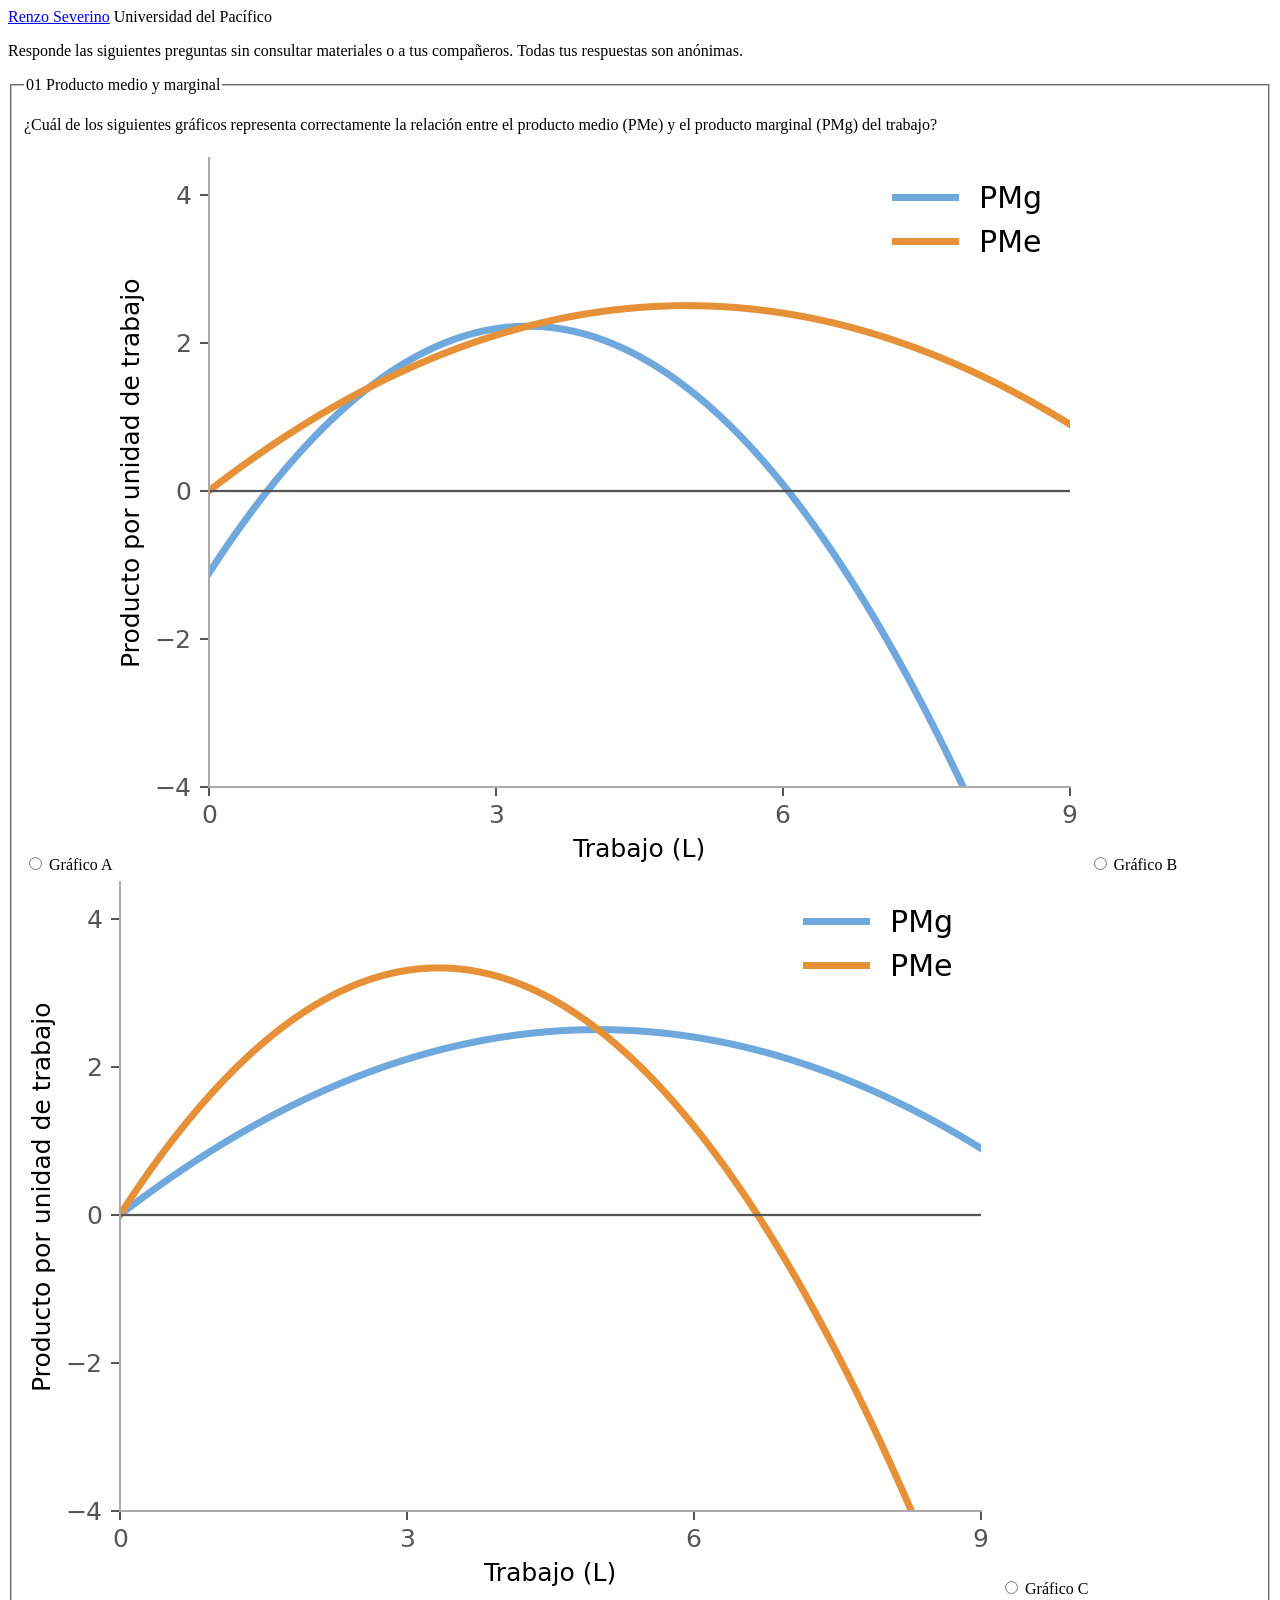
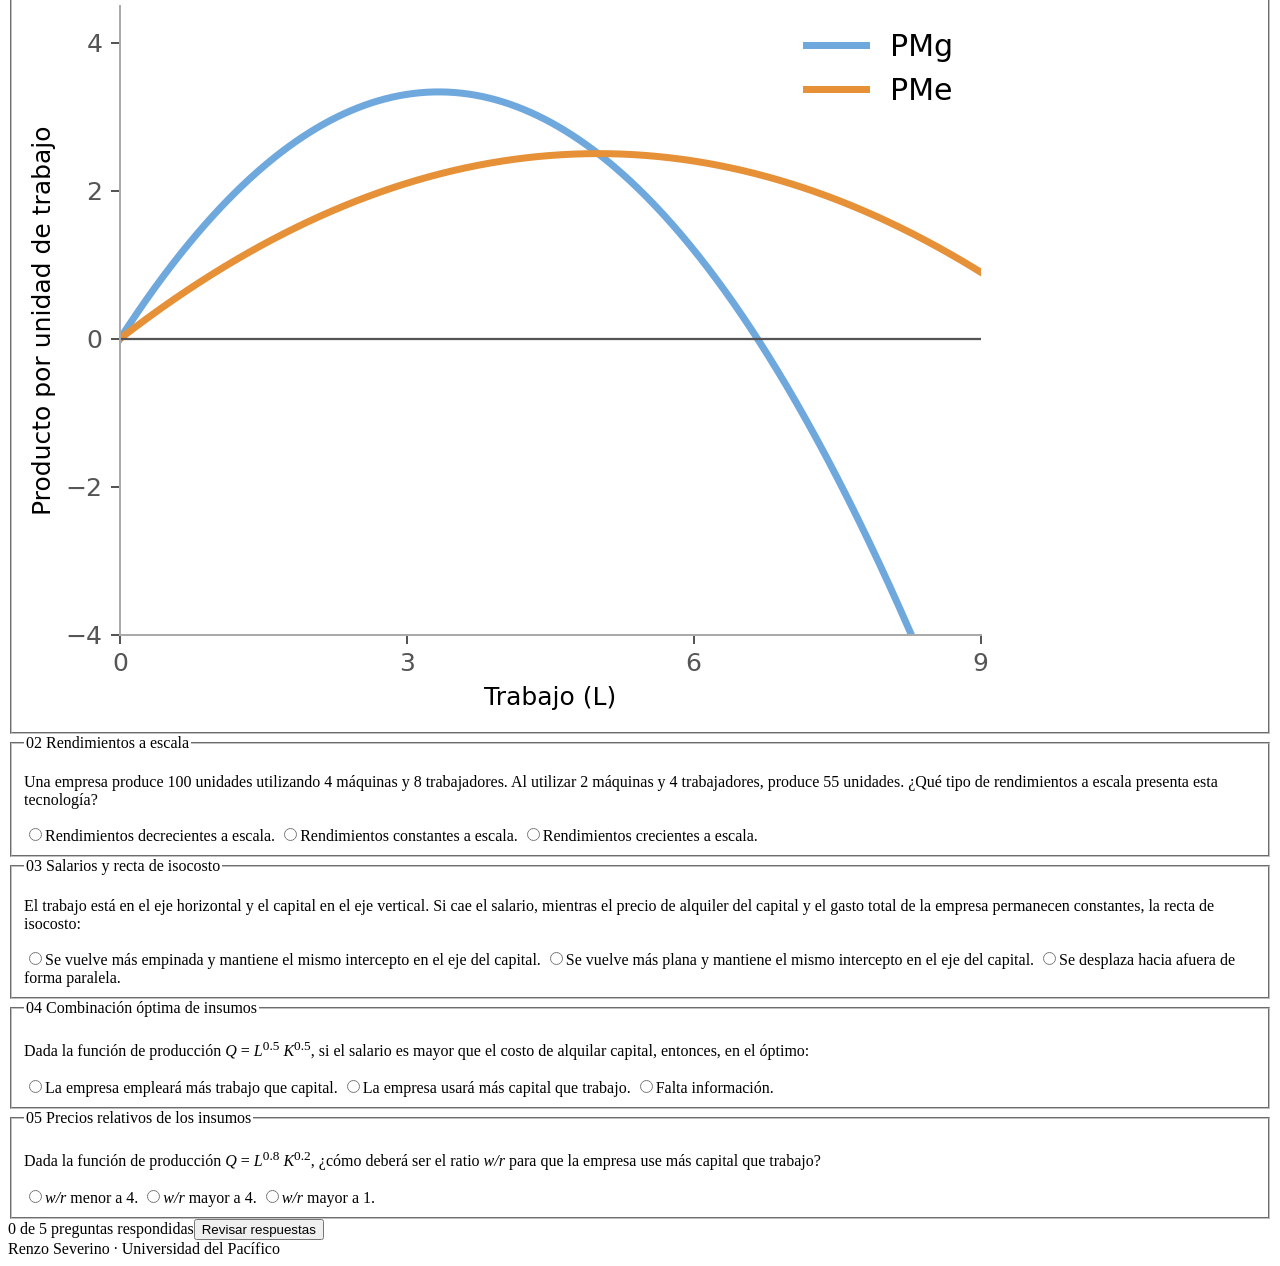
==== assessment_2.html @ eb01f208 "assess2_alpha" ====
<!doctype html>
<html lang="es">
<head>
  <meta charset="utf-8">
  <meta name="viewport" content="width=device-width, initial-scale=1">
  <meta name="color-scheme" content="light">
  <title>Teoría del productor | Renzo Severino</title>
  <link rel="preconnect" href="https://fonts.googleapis.com">
  <link rel="preconnect" href="https://fonts.gstatic.com" crossorigin>
  <link href="https://fonts.googleapis.com/css?family=Source+Sans+Pro:300,300i,400,400i&display=swap" rel="stylesheet">
  <link rel="stylesheet" href="assessment_2.css">
  <script src="assessment_2_config.js" defer></script>
  <script src="assessment_2.js" defer></script>
</head>
<body>
  <header class="masthead">
    <a href="https://renzoseverino.github.io/">Renzo Severino</a>
    <span>Universidad del Pacífico</span>
  </header>
  <main>
    <p>Responde las siguientes preguntas sin consultar materiales o a tus compañeros. Todas tus respuestas son anónimas.</p>
    <form id="quiz">
      <fieldset>
        <legend><span class="number">01</span> Producto medio y marginal</legend>
        <p class="prompt">¿Cuál de los siguientes gráficos representa correctamente la relación entre el producto medio (PMe) y el producto marginal (PMg) del trabajo?</p>
        <div class="graph-options">
          <label class="graph-option"><span class="option-heading"><input type="radio" name="q1" value="a" required> Gráfico A</span><img src="images/as1_1_c.png" alt="Gráfico A: curvas de PMe y PMg en función del trabajo." width="972" height="720"></label>
          <label class="graph-option"><span class="option-heading"><input type="radio" name="q1" value="b"> Gráfico B</span><img src="images/as1_1_a.png" alt="Gráfico B: curvas de PMe y PMg en función del trabajo." width="972" height="720"></label>
          <label class="graph-option"><span class="option-heading"><input type="radio" name="q1" value="c"> Gráfico C</span><img src="images/as1_1_b.png" alt="Gráfico C: curvas de PMe y PMg en función del trabajo." width="972" height="720"></label>
        </div>
      </fieldset>
      <fieldset>
        <legend><span class="number">02</span> Rendimientos a escala</legend>
        <p class="prompt">Una empresa produce 100 unidades utilizando 4 máquinas y 8 trabajadores. Al utilizar 2 máquinas y 4 trabajadores, produce 55 unidades. ¿Qué tipo de rendimientos a escala presenta esta tecnología?</p>
        <div class="choices">
          <label><input type="radio" name="q2" value="a" required><span>Rendimientos decrecientes a escala.</span></label>
          <label><input type="radio" name="q2" value="b"><span>Rendimientos constantes a escala.</span></label>
          <label><input type="radio" name="q2" value="c"><span>Rendimientos crecientes a escala.</span></label>
        </div>
      </fieldset>
      <fieldset>
        <legend><span class="number">03</span> Salarios y recta de isocosto</legend>
        <p class="prompt">El trabajo está en el eje horizontal y el capital en el eje vertical. Si cae el salario, mientras el precio de alquiler del capital y el gasto total de la empresa permanecen constantes, la recta de isocosto:</p>
        <div class="choices">
          <label><input type="radio" name="q3" value="a" required><span>Se vuelve más empinada y mantiene el mismo intercepto en el eje del capital.</span></label>
          <label><input type="radio" name="q3" value="b"><span>Se vuelve más plana y mantiene el mismo intercepto en el eje del capital.</span></label>
          <label><input type="radio" name="q3" value="c"><span>Se desplaza hacia afuera de forma paralela.</span></label>
        </div>
      </fieldset>
      <fieldset>
        <legend><span class="number">04</span> Combinación óptima de insumos</legend>
        <p class="prompt">Dada la función de producción <var>Q</var> = <var>L</var><sup>0.5</sup> <var>K</var><sup>0.5</sup>, si el salario es mayor que el costo de alquilar capital, entonces, en el óptimo:</p>
        <div class="choices">
          <label><input type="radio" name="q4" value="a" required><span>La empresa empleará más trabajo que capital.</span></label>
          <label><input type="radio" name="q4" value="b"><span>La empresa usará más capital que trabajo.</span></label>
          <label><input type="radio" name="q4" value="c"><span>Falta información.</span></label>
        </div>
      </fieldset>
      <fieldset>
        <legend><span class="number">05</span> Precios relativos de los insumos</legend>
        <p class="prompt">Dada la función de producción <var>Q</var> = <var>L</var><sup>0.8</sup> <var>K</var><sup>0.2</sup>, ¿cómo deberá ser el ratio <var>w/r</var> para que la empresa use más capital que trabajo?</p>
        <div class="choices">
          <label><input type="radio" name="q5" value="a" required><span><var>w/r</var> menor a 4.</span></label>
          <label><input type="radio" name="q5" value="b"><span><var>w/r</var> mayor a 4.</span></label>
          <label><input type="radio" name="q5" value="c"><span><var>w/r</var> mayor a 1.</span></label>
        </div>
      </fieldset>
      <div class="form-end"><span id="progress" role="status">0 de 5 preguntas respondidas</span><button type="submit">Revisar respuestas</button></div>
    </form>
    <section id="review" hidden aria-labelledby="review-title" tabindex="-1">
      <h2 id="review-title">Tus respuestas</h2>
      <dl id="review-answers"></dl>
      <p id="submission-status" class="draft-note" role="status">Las respuestas aún no se han enviado.</p>
      <button id="edit" type="button">Volver al quiz</button>
      <button id="send" type="button">Enviar respuestas</button>
    </section>
  </main>
  <footer>Renzo Severino · Universidad del Pacífico</footer>
</body>
</html>
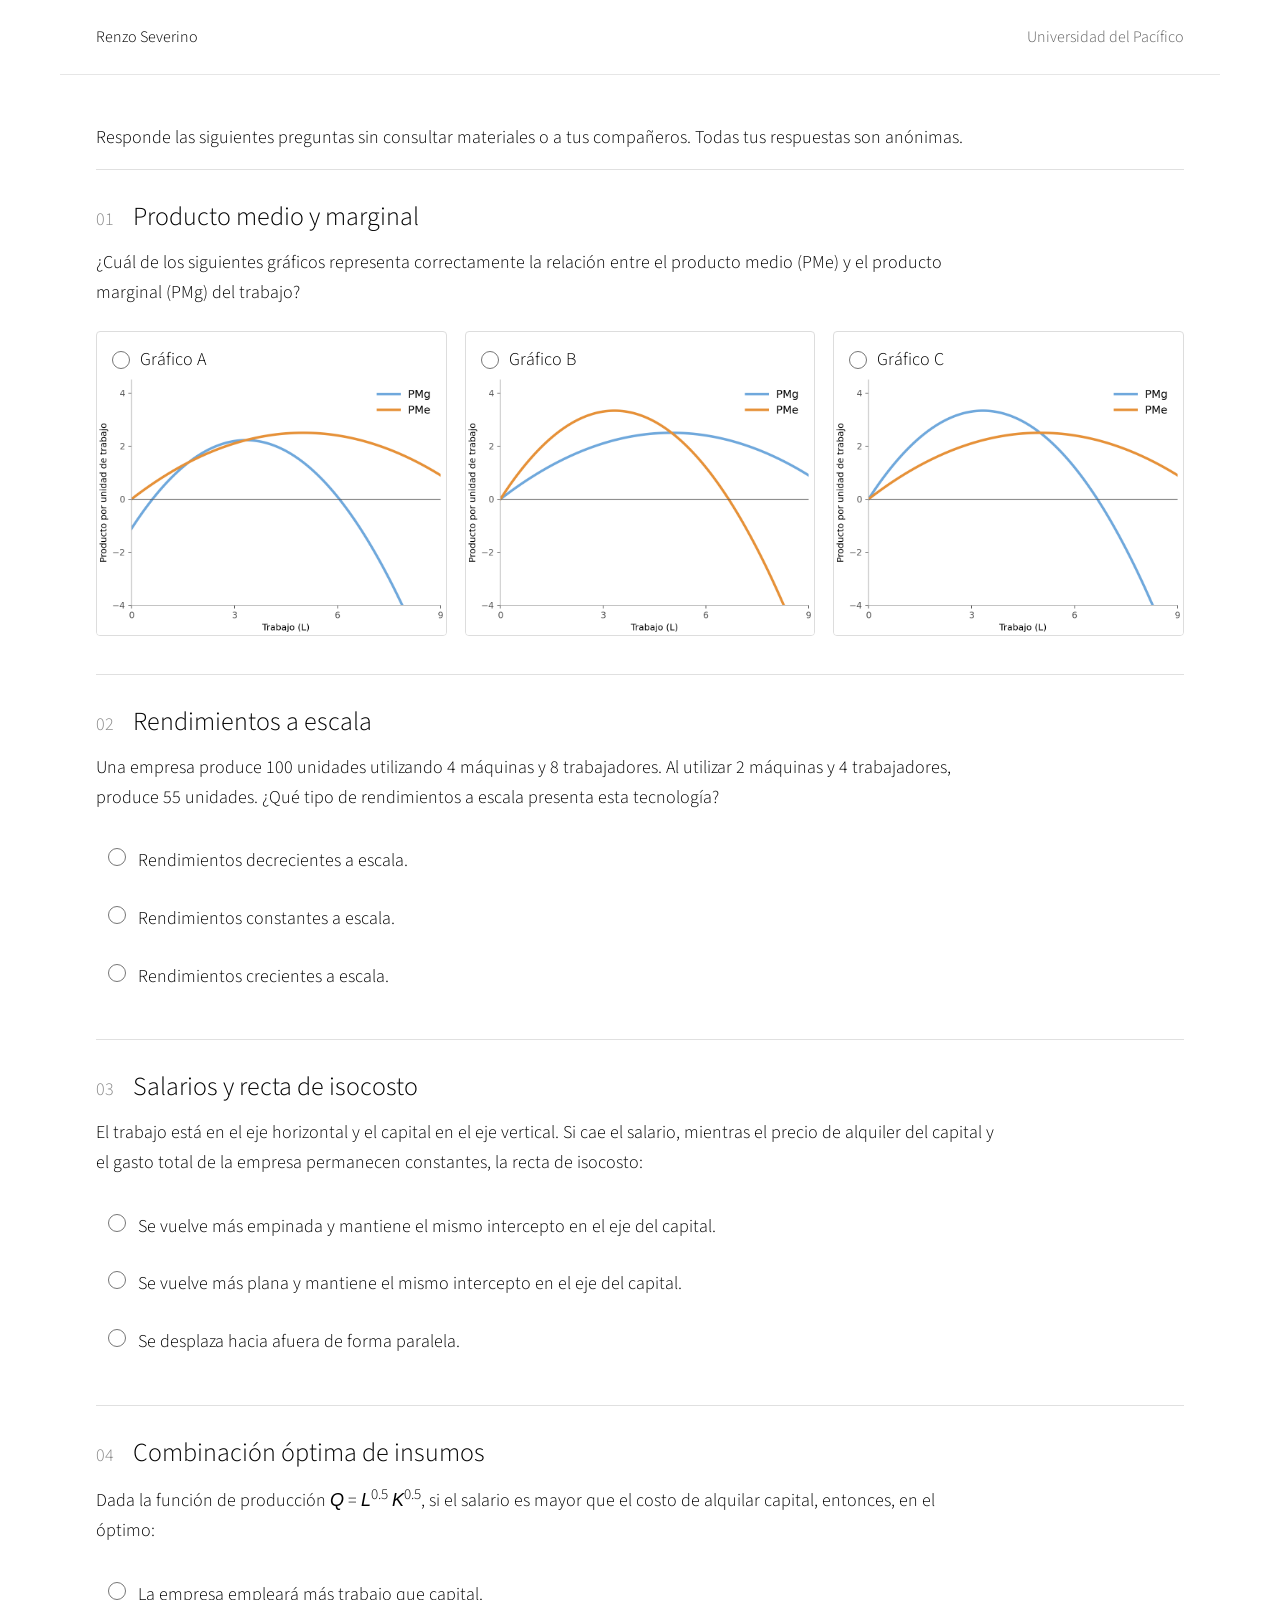
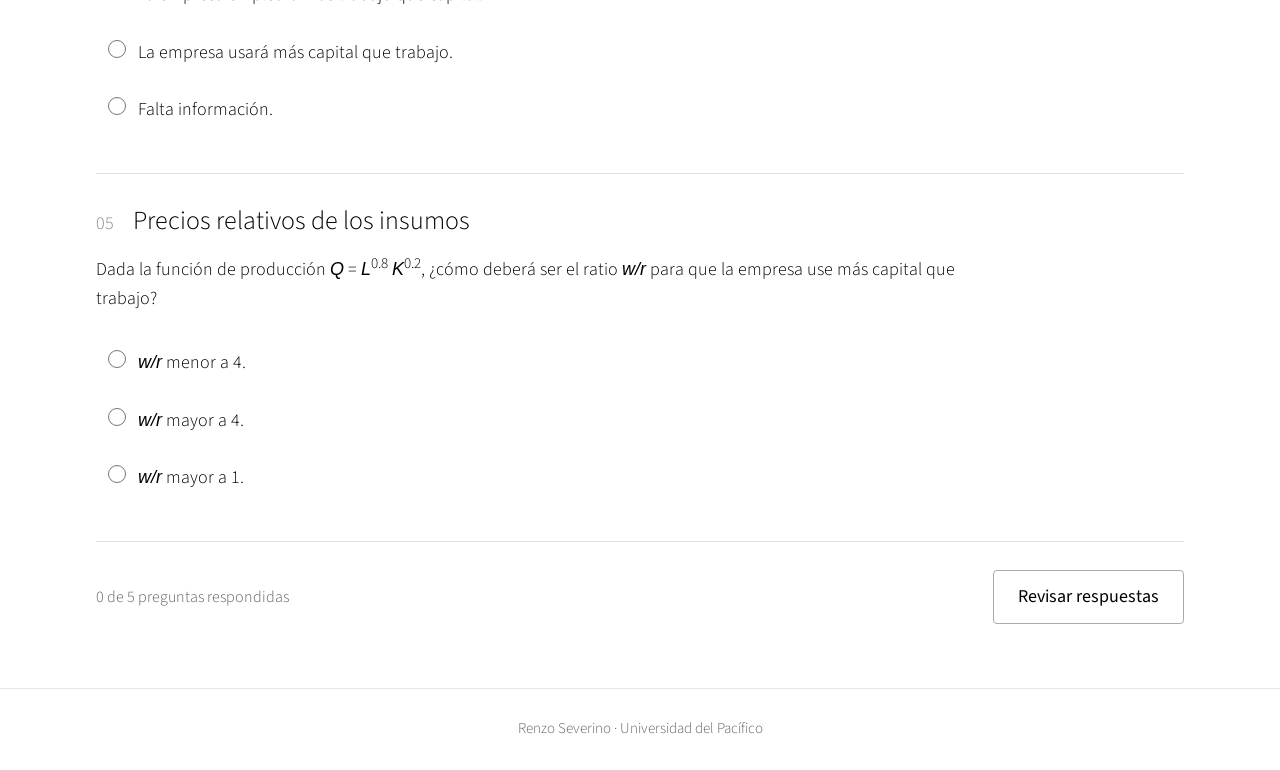
==== commit 4612d7ba: "new assessment" ====
--- a/assessment_2.html
+++ b/assessment_2.html
@@ -8,9 +8,9 @@
   <link rel="preconnect" href="https://fonts.googleapis.com">
   <link rel="preconnect" href="https://fonts.gstatic.com" crossorigin>
   <link href="https://fonts.googleapis.com/css?family=Source+Sans+Pro:300,300i,400,400i&display=swap" rel="stylesheet">
-  <link rel="stylesheet" href="assessment_2.css">
-  <script src="assessment_2_config.js" defer></script>
-  <script src="assessment_2.js" defer></script>
+  <link rel="stylesheet" href="assets/css/assessment_2.css">
+  <script src="assets/js/assessment_2_config.js" defer></script>
+  <script src="assets/js/assessment_2.js" defer></script>
 </head>
 <body>
   <header class="masthead">
--- a/assets/css/assessment_2.css
+++ b/assets/css/assessment_2.css
@@ -0,0 +1,60 @@
+:root { color: #000; background: #fff; font-family: "Source Sans Pro", Helvetica, sans-serif; font-weight: 300; font-size: 18px; line-height: 1.65; }
+* { box-sizing: border-box; }
+body { margin: 0; }
+a { color: inherit; text-underline-offset: 4px; }
+button, input { font: inherit; }
+.masthead { max-width: 1160px; margin: auto; padding: 24px 36px; display: flex; justify-content: space-between; gap: 20px; border-bottom: 1px solid #e6e6e6; font-size: 16px; }
+.masthead a { text-decoration: none; }
+.masthead span { color: #626262; }
+main { max-width: 1160px; margin: auto; padding: 48px 36px 64px; }
+.intro { margin-bottom: 36px; }
+.eyebrow { margin: 0 0 8px; color: #626262; font-size: 16px; }
+h1, h2, legend { font-weight: 300; letter-spacing: 0; }
+h1 { font-size: 42px; line-height: 1.2; margin: 0 0 16px; }
+h2 { font-size: 30px; margin: 0 0 16px; }
+p { margin: 0 0 16px; }
+.draft-note { font-size: 15px; color: #666; }
+.identity { display: grid; grid-template-columns: 2fr 1fr; gap: 28px; padding-bottom: 36px; }
+.identity label { display: block; margin-bottom: 8px; }
+input:not([type="radio"]) { width: 100%; border: 1px solid #ccc; border-radius: 4px; background: #fff; padding: 9px 12px; color: #000; }
+input[type="radio"] { width: 18px; height: 18px; margin: 0; flex: 0 0 18px; accent-color: #333; }
+fieldset { min-width: 0; border: 0; border-top: 1px solid #e0e0e0; margin: 0; padding: 30px 0 38px; }
+legend { float: left; width: 100%; padding: 0; margin: 0 0 14px; font-size: 26px; line-height: 1.3; }
+.number { color: #888; font-size: 18px; margin-right: 14px; }
+.prompt { clear: both; max-width: 900px; margin-bottom: 24px; }
+.graph-options { display: grid; grid-template-columns: repeat(3, minmax(0, 1fr)); gap: 18px; }
+.graph-option { display: block; border: 1px solid #ddd; border-radius: 4px; overflow: hidden; cursor: pointer; }
+.option-heading { display: flex; align-items: center; gap: 10px; padding: 13px 15px 2px; }
+.graph-option img { display: block; width: 100%; height: auto; aspect-ratio: 1.35; }
+.graph-option:has(input:checked) { border-color: #333; box-shadow: 0 0 0 1px #333; }
+.graph-option:hover { border-color: #888; }
+.choices { max-width: 900px; display: grid; gap: 8px; }
+.choices label { display: flex; align-items: baseline; gap: 12px; padding: 10px 12px; cursor: pointer; border-radius: 4px; }
+.choices label:has(input:checked) { background: #f2f2f2; }
+.choices label:hover { background: #f7f7f7; }
+.numeric-label { display: flex; align-items: center; flex-wrap: wrap; gap: 12px; }
+.numeric-label input { width: 110px; }
+.numeric-label span { color: #626262; font-size: 16px; }
+.form-end { display: flex; justify-content: space-between; align-items: center; gap: 24px; border-top: 1px solid #e0e0e0; padding-top: 28px; }
+#progress { color: #626262; font-size: 16px; }
+button { background: #fff; color: #000; border: 1px solid #aaa; border-radius: 4px; padding: 11px 24px; cursor: pointer; font-weight: 400; }
+button:hover { background: #f5f5f5; border-color: #333; }
+button:disabled { opacity: 0.5; cursor: default; }
+#review button { margin: 0 12px 12px 0; }
+:focus-visible { outline: 2px solid #3075a3; outline-offset: 4px; }
+footer { border-top: 1px solid #e6e6e6; padding: 28px 24px; text-align: center; font-size: 15px; color: #666; }
+#review { max-width: 800px; }
+dl { margin: 24px 0; }
+dt { font-weight: 400; margin-top: 20px; }
+dd { margin: 4px 0 0; }
+[hidden] { display: none !important; }
+@media (max-width: 760px) {
+  .masthead { padding: 18px 22px; flex-wrap: wrap; gap: 4px 20px; }
+  main { padding: 32px 22px 48px; }
+  h1 { font-size: 34px; }
+  legend { font-size: 23px; }
+  .identity { grid-template-columns: 1fr; gap: 18px; }
+  .graph-options { grid-template-columns: 1fr; max-width: 460px; margin: auto; }
+  .form-end { align-items: stretch; flex-direction: column; gap: 16px; }
+  .numeric-label span { width: 100%; }
+}
